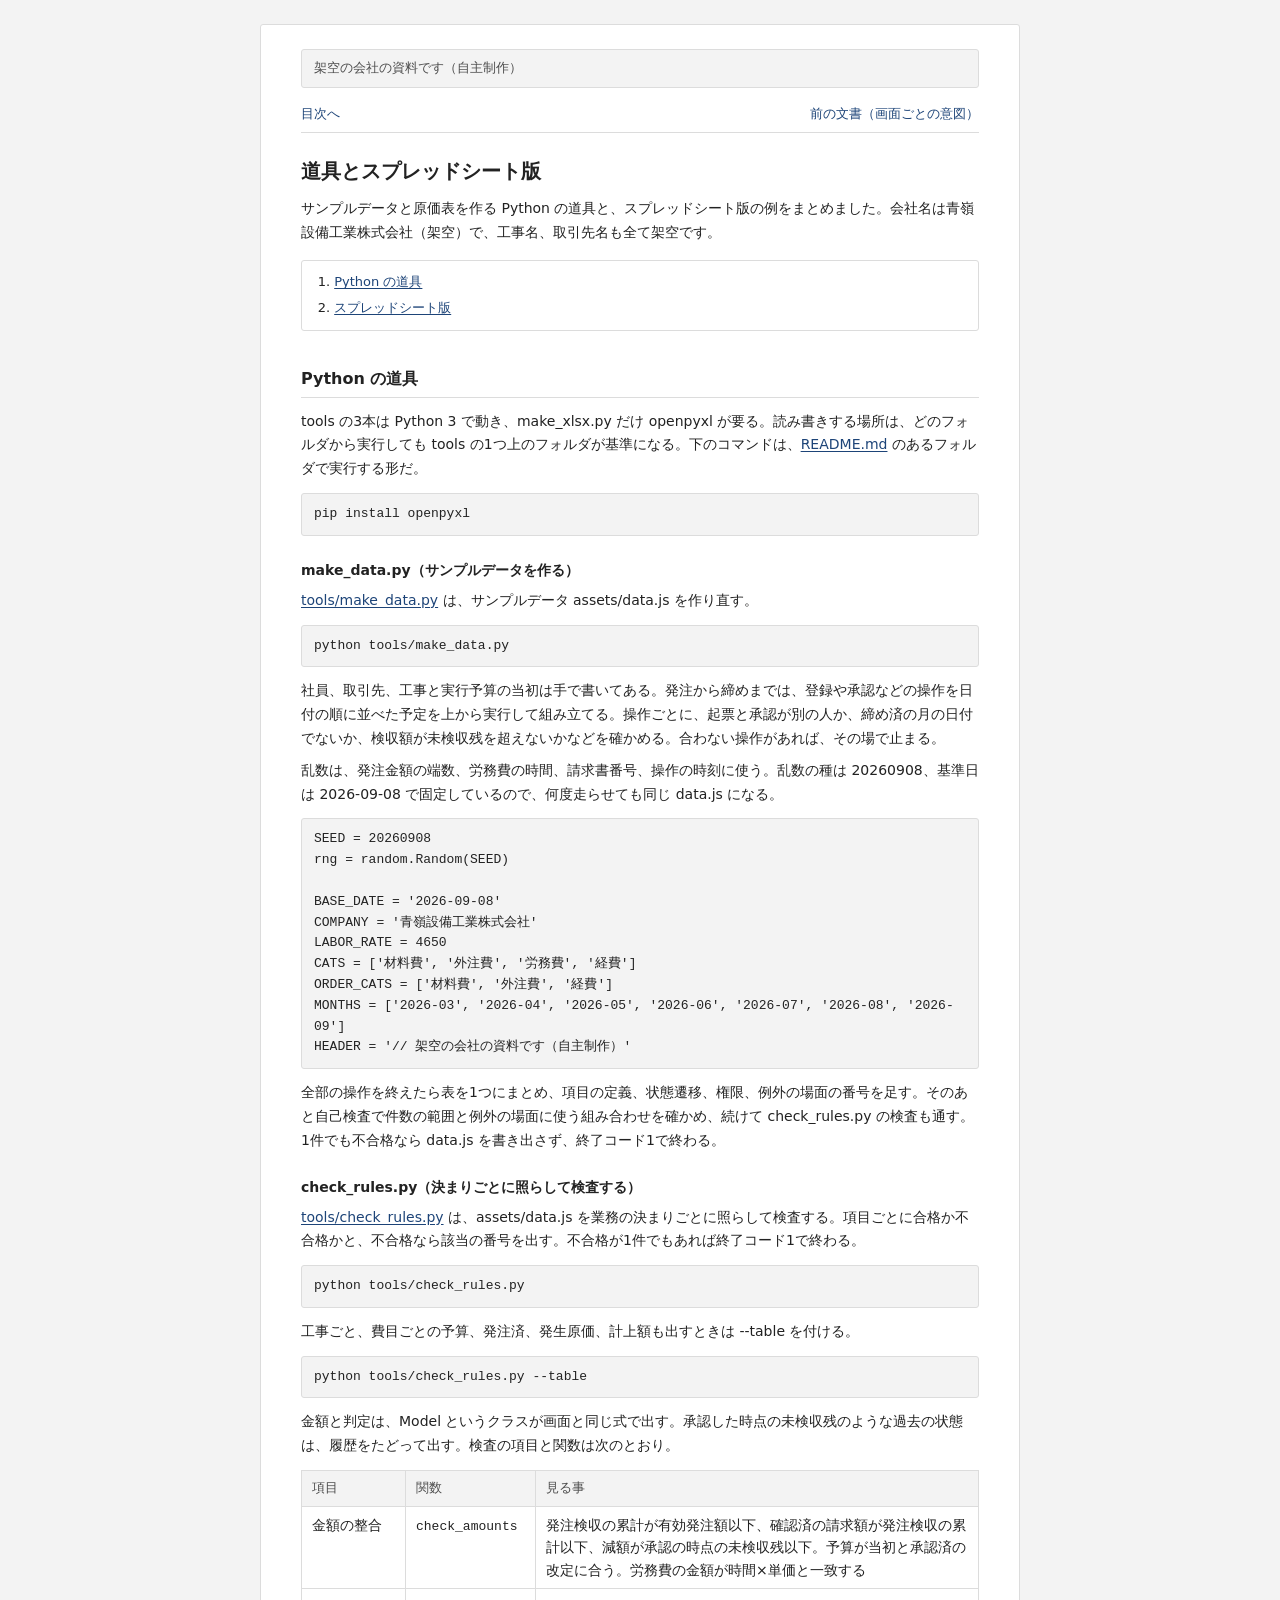
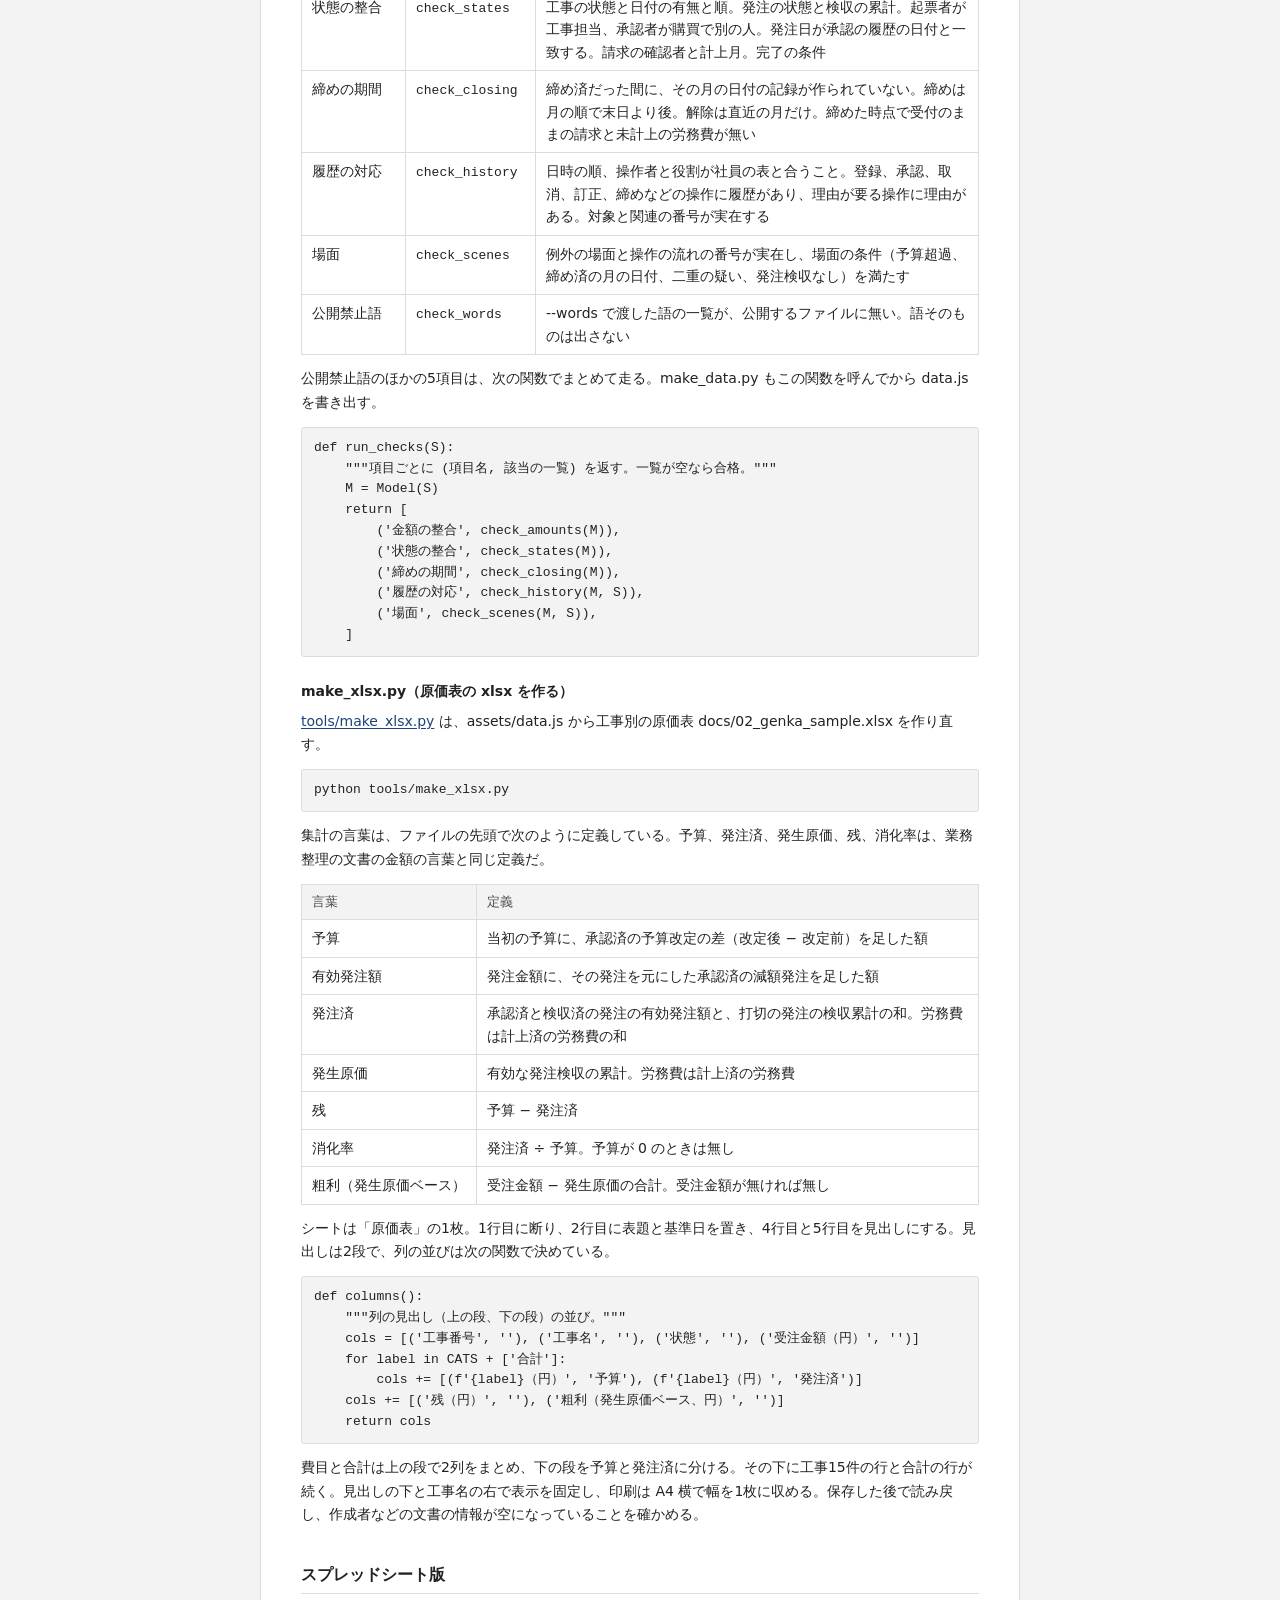
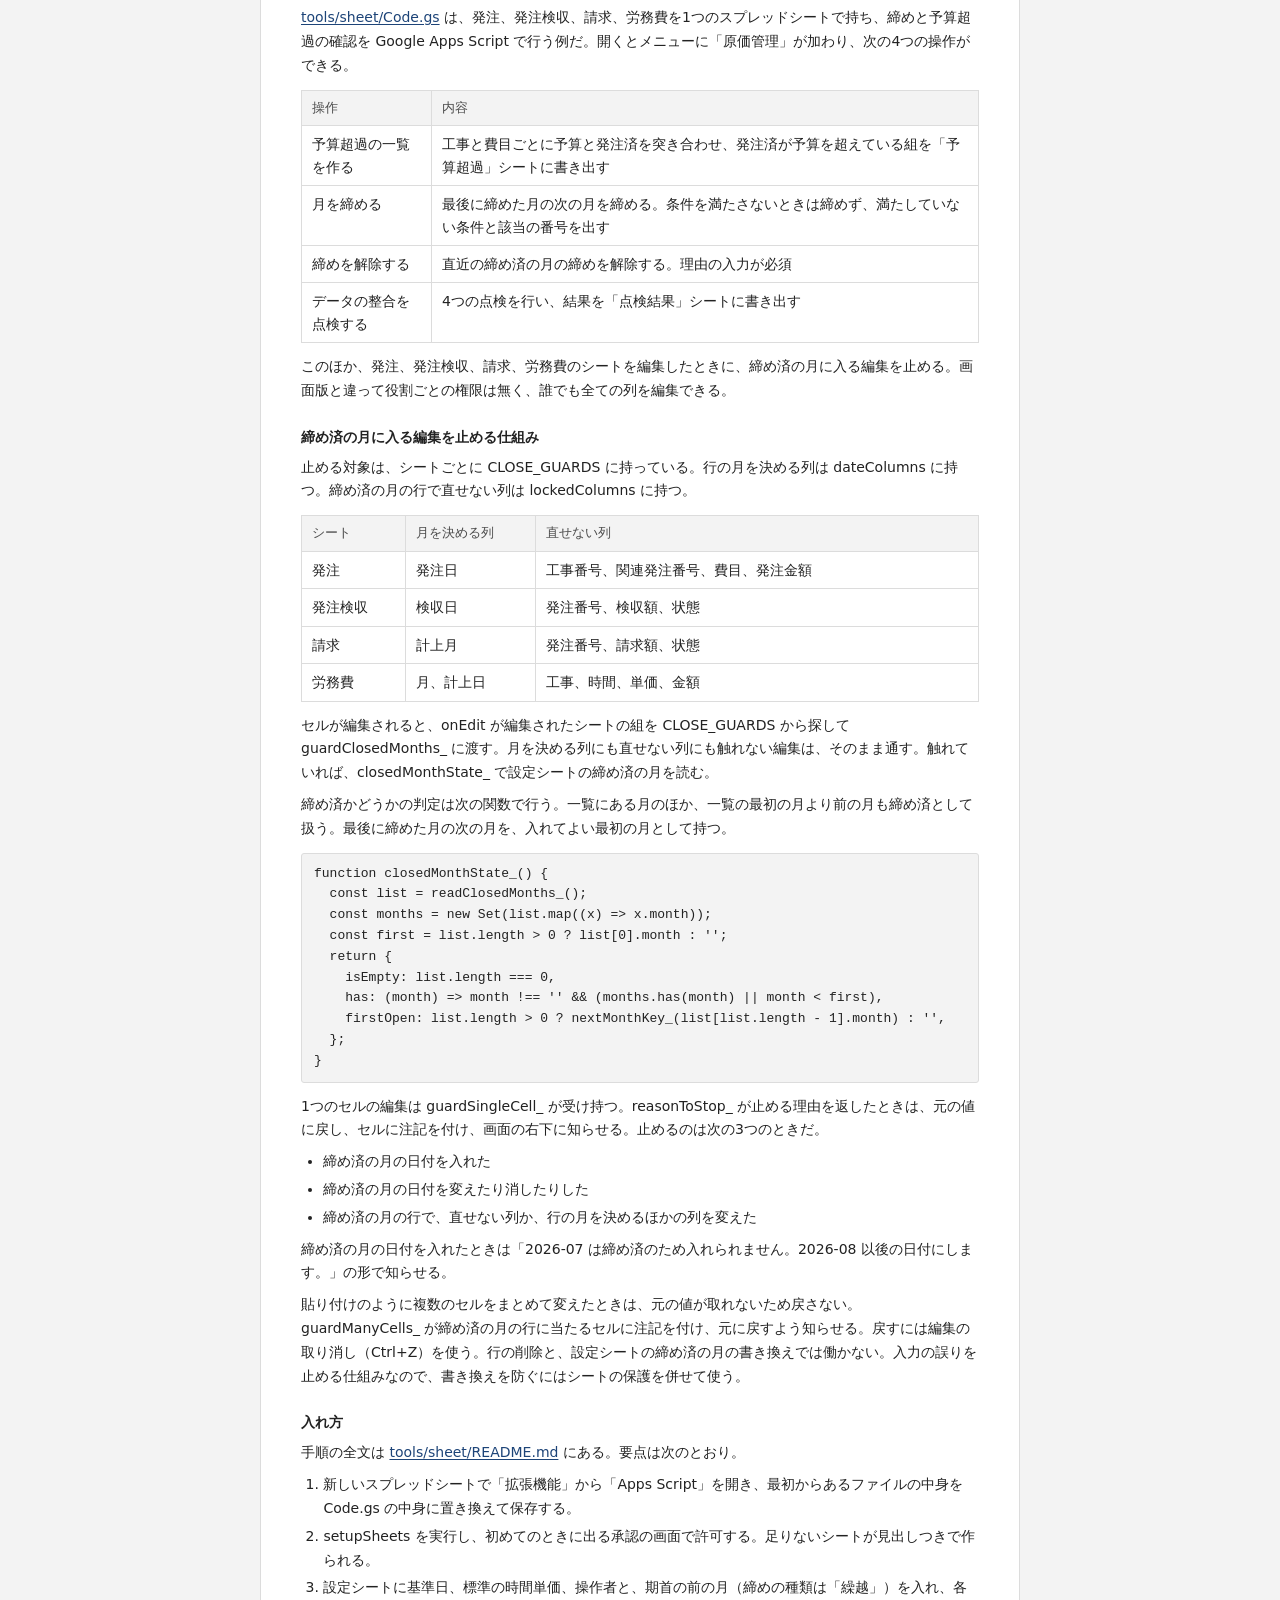
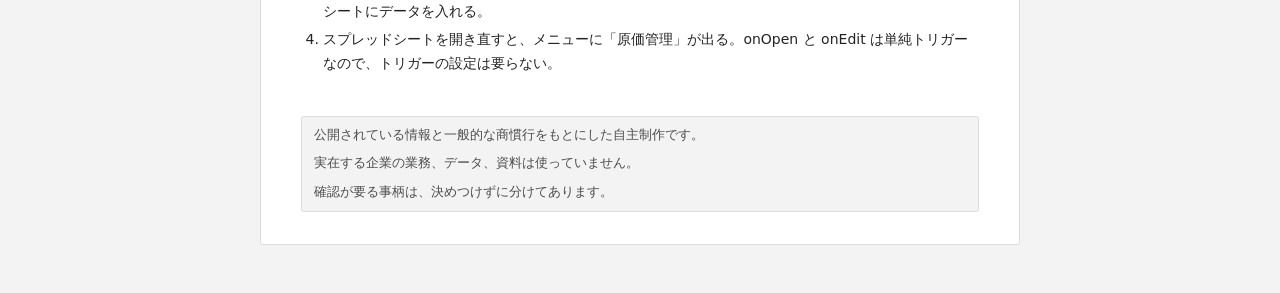
==== docs/07_dougu.html @ 303785d9 "設備工事会社の受発注と原価の画面設計（自主制作）" ====
<!DOCTYPE html>
<html lang="ja">
<head>
<meta charset="utf-8">
<meta name="viewport" content="width=device-width, initial-scale=1">
<title>道具とスプレッドシート版</title>
<link rel="stylesheet" href="docs.css">
</head>
<body>
<div class="page">
<header>
<p class="disc">架空の会社の資料です（自主制作）</p>
<nav class="nav" aria-label="文書の移動">
<a href="../index.html">目次へ</a>
<a class="prev" href="06_gamen_ito.html">前の文書<span class="doc">（画面ごとの意図）</span></a>
</nav>
</header>

<main>
<h1>道具とスプレッドシート版</h1>
<p>サンプルデータと原価表を作る Python の道具と、スプレッドシート版の例をまとめました。会社名は青嶺設備工業株式会社（架空）で、工事名、取引先名も全て架空です。</p>

<nav class="toc" aria-label="この文書の目次">
<ol>
<li><a href="#python">Python の道具</a></li>
<li><a href="#sheet">スプレッドシート版</a></li>
</ol>
</nav>

<h2 id="python">Python の道具</h2>
<p>tools の3本は Python 3 で動き、make_xlsx.py だけ openpyxl が要る。読み書きする場所は、どのフォルダから実行しても tools の1つ上のフォルダが基準になる。下のコマンドは、<a href="../README.md">README.md</a> のあるフォルダで実行する形だ。</p>
<pre><code>pip install openpyxl</code></pre>

<h3>make_data.py（サンプルデータを作る）</h3>
<p><a href="../tools/make_data.py">tools/make_data.py</a> は、サンプルデータ assets/data.js を作り直す。</p>
<pre><code>python tools/make_data.py</code></pre>
<p>社員、取引先、工事と実行予算の当初は手で書いてある。発注から締めまでは、登録や承認などの操作を日付の順に並べた予定を上から実行して組み立てる。操作ごとに、起票と承認が別の人か、締め済の月の日付でないか、検収額が未検収残を超えないかなどを確かめる。合わない操作があれば、その場で止まる。</p>
<p>乱数は、発注金額の端数、労務費の時間、請求書番号、操作の時刻に使う。乱数の種は 20260908、基準日は 2026-09-08 で固定しているので、何度走らせても同じ data.js になる。</p>
<pre><code>SEED = 20260908
rng = random.Random(SEED)

BASE_DATE = '2026-09-08'
COMPANY = '青嶺設備工業株式会社'
LABOR_RATE = 4650
CATS = ['材料費', '外注費', '労務費', '経費']
ORDER_CATS = ['材料費', '外注費', '経費']
MONTHS = ['2026-03', '2026-04', '2026-05', '2026-06', '2026-07', '2026-08', '2026-09']
HEADER = '// 架空の会社の資料です（自主制作）'</code></pre>
<p>全部の操作を終えたら表を1つにまとめ、項目の定義、状態遷移、権限、例外の場面の番号を足す。そのあと自己検査で件数の範囲と例外の場面に使う組み合わせを確かめ、続けて check_rules.py の検査も通す。1件でも不合格なら data.js を書き出さず、終了コード1で終わる。</p>

<h3>check_rules.py（決まりごとに照らして検査する）</h3>
<p><a href="../tools/check_rules.py">tools/check_rules.py</a> は、assets/data.js を業務の決まりごとに照らして検査する。項目ごとに合格か不合格かと、不合格なら該当の番号を出す。不合格が1件でもあれば終了コード1で終わる。</p>
<pre><code>python tools/check_rules.py</code></pre>
<p>工事ごと、費目ごとの予算、発注済、発生原価、計上額も出すときは --table を付ける。</p>
<pre><code>python tools/check_rules.py --table</code></pre>
<p>金額と判定は、Model というクラスが画面と同じ式で出す。承認した時点の未検収残のような過去の状態は、履歴をたどって出す。検査の項目と関数は次のとおり。</p>
<table class="tbl stack">
<thead><tr><th class="w8">項目</th><th class="w10">関数</th><th>見る事</th></tr></thead>
<tbody>
<tr><td data-label="項目">金額の整合</td><td data-label="関数"><code>check_amounts</code></td><td data-label="見る事">発注検収の累計が有効発注額以下、確認済の請求額が発注検収の累計以下、減額が承認の時点の未検収残以下。予算が当初と承認済の改定に合う。労務費の金額が時間×単価と一致する</td></tr>
<tr><td data-label="項目">状態の整合</td><td data-label="関数"><code>check_states</code></td><td data-label="見る事">工事の状態と日付の有無と順。発注の状態と検収の累計。起票者が工事担当、承認者が購買で別の人。発注日が承認の履歴の日付と一致する。請求の確認者と計上月。完了の条件</td></tr>
<tr><td data-label="項目">締めの期間</td><td data-label="関数"><code>check_closing</code></td><td data-label="見る事">締め済だった間に、その月の日付の記録が作られていない。締めは月の順で末日より後。解除は直近の月だけ。締めた時点で受付のままの請求と未計上の労務費が無い</td></tr>
<tr><td data-label="項目">履歴の対応</td><td data-label="関数"><code>check_history</code></td><td data-label="見る事">日時の順、操作者と役割が社員の表と合うこと。登録、承認、取消、訂正、締めなどの操作に履歴があり、理由が要る操作に理由がある。対象と関連の番号が実在する</td></tr>
<tr><td data-label="項目">場面</td><td data-label="関数"><code>check_scenes</code></td><td data-label="見る事">例外の場面と操作の流れの番号が実在し、場面の条件（予算超過、締め済の月の日付、二重の疑い、発注検収なし）を満たす</td></tr>
<tr><td data-label="項目">公開禁止語</td><td data-label="関数"><code>check_words</code></td><td data-label="見る事">--words で渡した語の一覧が、公開するファイルに無い。語そのものは出さない</td></tr>
</tbody>
</table>
<p>公開禁止語のほかの5項目は、次の関数でまとめて走る。make_data.py もこの関数を呼んでから data.js を書き出す。</p>
<pre><code>def run_checks(S):
    """項目ごとに (項目名, 該当の一覧) を返す。一覧が空なら合格。"""
    M = Model(S)
    return [
        ('金額の整合', check_amounts(M)),
        ('状態の整合', check_states(M)),
        ('締めの期間', check_closing(M)),
        ('履歴の対応', check_history(M, S)),
        ('場面', check_scenes(M, S)),
    ]</code></pre>

<h3>make_xlsx.py（原価表の xlsx を作る）</h3>
<p><a href="../tools/make_xlsx.py">tools/make_xlsx.py</a> は、assets/data.js から工事別の原価表 docs/02_genka_sample.xlsx を作り直す。</p>
<pre><code>python tools/make_xlsx.py</code></pre>
<p>集計の言葉は、ファイルの先頭で次のように定義している。予算、発注済、発生原価、残、消化率は、業務整理の文書の金額の言葉と同じ定義だ。</p>
<table class="tbl stack">
<thead><tr><th class="w8">言葉</th><th>定義</th></tr></thead>
<tbody>
<tr><td data-label="言葉">予算</td><td data-label="定義">当初の予算に、承認済の予算改定の差（改定後 − 改定前）を足した額</td></tr>
<tr><td data-label="言葉">有効発注額</td><td data-label="定義">発注金額に、その発注を元にした承認済の減額発注を足した額</td></tr>
<tr><td data-label="言葉">発注済</td><td data-label="定義">承認済と検収済の発注の有効発注額と、打切の発注の検収累計の和。労務費は計上済の労務費の和</td></tr>
<tr><td data-label="言葉">発生原価</td><td data-label="定義">有効な発注検収の累計。労務費は計上済の労務費</td></tr>
<tr><td data-label="言葉">残</td><td data-label="定義">予算 − 発注済</td></tr>
<tr><td data-label="言葉">消化率</td><td data-label="定義">発注済 ÷ 予算。予算が 0 のときは無し</td></tr>
<tr><td data-label="言葉"><span class="nw">粗利（発生原価ベース）</span></td><td data-label="定義">受注金額 − 発生原価の合計。受注金額が無ければ無し</td></tr>
</tbody>
</table>
<p>シートは「原価表」の1枚。1行目に断り、2行目に表題と基準日を置き、4行目と5行目を見出しにする。見出しは2段で、列の並びは次の関数で決めている。</p>
<pre><code>def columns():
    """列の見出し（上の段、下の段）の並び。"""
    cols = [('工事番号', ''), ('工事名', ''), ('状態', ''), ('受注金額（円）', '')]
    for label in CATS + ['合計']:
        cols += [(f'{label}（円）', '予算'), (f'{label}（円）', '発注済')]
    cols += [('残（円）', ''), ('粗利（発生原価ベース、円）', '')]
    return cols</code></pre>
<p>費目と合計は上の段で2列をまとめ、下の段を予算と発注済に分ける。その下に工事15件の行と合計の行が続く。見出しの下と工事名の右で表示を固定し、印刷は A4 横で幅を1枚に収める。保存した後で読み戻し、作成者などの文書の情報が空になっていることを確かめる。</p>

<h2 id="sheet">スプレッドシート版</h2>
<p><a href="../tools/sheet/Code.gs">tools/sheet/Code.gs</a> は、発注、発注検収、請求、労務費を1つのスプレッドシートで持ち、締めと予算超過の確認を Google Apps Script で行う例だ。開くとメニューに「原価管理」が加わり、次の4つの操作ができる。</p>
<table class="tbl stack">
<thead><tr><th class="w10">操作</th><th>内容</th></tr></thead>
<tbody>
<tr><td data-label="操作">予算超過の一覧を作る</td><td data-label="内容">工事と費目ごとに予算と発注済を突き合わせ、発注済が予算を超えている組を「予算超過」シートに書き出す</td></tr>
<tr><td data-label="操作">月を締める</td><td data-label="内容">最後に締めた月の次の月を締める。条件を満たさないときは締めず、満たしていない条件と該当の番号を出す</td></tr>
<tr><td data-label="操作">締めを解除する</td><td data-label="内容">直近の締め済の月の締めを解除する。理由の入力が必須</td></tr>
<tr><td data-label="操作">データの整合を点検する</td><td data-label="内容">4つの点検を行い、結果を「点検結果」シートに書き出す</td></tr>
</tbody>
</table>
<p>このほか、発注、発注検収、請求、労務費のシートを編集したときに、締め済の月に入る編集を止める。画面版と違って役割ごとの権限は無く、誰でも全ての列を編集できる。</p>

<h3>締め済の月に入る編集を止める仕組み</h3>
<p>止める対象は、シートごとに CLOSE_GUARDS に持っている。行の月を決める列は dateColumns に持つ。締め済の月の行で直せない列は lockedColumns に持つ。</p>
<table class="tbl stack">
<thead><tr><th class="w8">シート</th><th class="w10">月を決める列</th><th>直せない列</th></tr></thead>
<tbody>
<tr><td data-label="シート">発注</td><td data-label="月を決める列">発注日</td><td data-label="直せない列">工事番号、関連発注番号、費目、発注金額</td></tr>
<tr><td data-label="シート">発注検収</td><td data-label="月を決める列">検収日</td><td data-label="直せない列">発注番号、検収額、状態</td></tr>
<tr><td data-label="シート">請求</td><td data-label="月を決める列">計上月</td><td data-label="直せない列">発注番号、請求額、状態</td></tr>
<tr><td data-label="シート">労務費</td><td data-label="月を決める列">月、計上日</td><td data-label="直せない列">工事、時間、単価、金額</td></tr>
</tbody>
</table>
<p>セルが編集されると、onEdit が編集されたシートの組を CLOSE_GUARDS から探して guardClosedMonths_ に渡す。月を決める列にも直せない列にも触れない編集は、そのまま通す。触れていれば、closedMonthState_ で設定シートの締め済の月を読む。</p>
<p>締め済かどうかの判定は次の関数で行う。一覧にある月のほか、一覧の最初の月より前の月も締め済として扱う。最後に締めた月の次の月を、入れてよい最初の月として持つ。</p>
<pre><code>function closedMonthState_() {
  const list = readClosedMonths_();
  const months = new Set(list.map((x) =&gt; x.month));
  const first = list.length &gt; 0 ? list[0].month : '';
  return {
    isEmpty: list.length === 0,
    has: (month) =&gt; month !== '' &amp;&amp; (months.has(month) || month &lt; first),
    firstOpen: list.length &gt; 0 ? nextMonthKey_(list[list.length - 1].month) : '',
  };
}</code></pre>
<p>1つのセルの編集は guardSingleCell_ が受け持つ。reasonToStop_ が止める理由を返したときは、元の値に戻し、セルに注記を付け、画面の右下に知らせる。止めるのは次の3つのときだ。</p>
<ul>
<li>締め済の月の日付を入れた</li>
<li>締め済の月の日付を変えたり消したりした</li>
<li>締め済の月の行で、直せない列か、行の月を決めるほかの列を変えた</li>
</ul>
<p>締め済の月の日付を入れたときは「2026-07 は締め済のため入れられません。2026-08 以後の日付にします。」の形で知らせる。</p>
<p>貼り付けのように複数のセルをまとめて変えたときは、元の値が取れないため戻さない。guardManyCells_ が締め済の月の行に当たるセルに注記を付け、元に戻すよう知らせる。戻すには編集の取り消し（Ctrl+Z）を使う。行の削除と、設定シートの締め済の月の書き換えでは働かない。入力の誤りを止める仕組みなので、書き換えを防ぐにはシートの保護を併せて使う。</p>

<h3>入れ方</h3>
<p>手順の全文は <a href="../tools/sheet/README.md">tools/sheet/README.md</a> にある。要点は次のとおり。</p>
<ol>
<li>新しいスプレッドシートで「拡張機能」から「Apps Script」を開き、最初からあるファイルの中身を Code.gs の中身に置き換えて保存する。</li>
<li>setupSheets を実行し、初めてのときに出る承認の画面で許可する。足りないシートが見出しつきで作られる。</li>
<li>設定シートに基準日、標準の時間単価、操作者と、期首の前の月（締めの種類は「繰越」）を入れ、各シートにデータを入れる。</li>
<li>スプレッドシートを開き直すと、メニューに「原価管理」が出る。onOpen と onEdit は単純トリガーなので、トリガーの設定は要らない。</li>
</ol>
</main>

<footer class="disc">
<p>公開されている情報と一般的な商慣行をもとにした自主制作です。</p>
<p>実在する企業の業務、データ、資料は使っていません。</p>
<p>確認が要る事柄は、決めつけずに分けてあります。</p>
</footer>
</div>
</body>
</html>
---- docs/docs.css ----
:root {
  --c: #1d4478;
  --bg: #f3f3f3;
  --surface: #ffffff;
  --line: #dcdcdc;
  --ink: #222222;
  --ink-2: #4d4d4d;
  --ink-3: #757575;

  --font: system-ui, "Hiragino Sans", "Noto Sans JP", "Yu Gothic UI", "Meiryo", sans-serif;
  --mono: ui-monospace, "Consolas", "Menlo", monospace;
  --fs: 14px;
  --fs-s: 13px;
  --fs-h1: 20px;
  --fs-h2: 16px;
  --lh: 1.7;
  --r: 3px;
  --tap: 44px;
}

*, *::before, *::after { box-sizing: border-box; }

html { -webkit-text-size-adjust: 100%; }

body {
  margin: 0;
  background: var(--bg);
  color: var(--ink);
  font-family: var(--font);
  font-size: var(--fs);
  line-height: var(--lh);
  font-variant-numeric: tabular-nums;
  overflow-wrap: anywhere;
}

h1, h2, h3, p, ol, ul, dl, dd, figure, table { margin: 0; }

a { color: var(--c); text-decoration: underline; text-underline-offset: 2px; }

:focus-visible { outline: 2px solid var(--c); outline-offset: 2px; }

/* ---------- 紙面 ---------- */

.page {
  max-width: 760px;
  margin: 24px auto 48px;
  padding: 24px 40px 32px;
  background: var(--surface);
  border: 1px solid var(--line);
  border-radius: var(--r);
}

/* ---------- 断りの枠 ---------- */

.disc {
  padding: 8px 12px;
  background: var(--bg);
  border: 1px solid var(--line);
  border-radius: var(--r);
  color: var(--ink-2);
  font-size: var(--fs-s);
  line-height: 1.6;
}
footer.disc { margin-top: 40px; }

/* ---------- 文書間の移動の帯 ---------- */

.nav {
  display: flex; flex-wrap: wrap; align-items: center; gap: 0 20px;
  margin: 8px 0 24px;
  border-bottom: 1px solid var(--line);
  font-size: var(--fs-s);
}
.nav a, .nav .off {
  display: inline-flex; align-items: center;
  min-height: 36px;
  white-space: nowrap;
}
.nav a { text-decoration: none; }
.nav a:hover { text-decoration: underline; }
.nav .off { color: var(--ink-3); }
.nav .prev { margin-left: auto; }

/* ---------- 見出しと本文 ---------- */

h1 { font-size: var(--fs-h1); font-weight: 600; line-height: 1.4; margin-bottom: 12px; }

h2 {
  margin: 36px 0 12px;
  padding-bottom: 6px;
  border-bottom: 1px solid var(--line);
  font-size: var(--fs-h2); font-weight: 600; line-height: 1.5;
}

h3 { margin: 24px 0 8px; font-size: var(--fs); font-weight: 600; line-height: 1.5; }

h2 + h3 { margin-top: 12px; }

p + p { margin-top: 8px; }

ol, ul { padding-left: 1.6em; }
li + li { margin-top: 4px; }
p + ol, p + ul, ol + p, ul + p { margin-top: 8px; }

.muted { color: var(--ink-2); }
.small { font-size: var(--fs-s); }
.nw { white-space: nowrap; }
.num { text-align: right; white-space: nowrap; }

code { font-family: var(--mono); font-size: 0.93em; }
pre {
  margin: 12px 0;
  padding: 10px 12px;
  background: var(--bg);
  border: 1px solid var(--line);
  border-radius: var(--r);
  font-family: var(--mono);
  font-size: var(--fs-s);
  line-height: 1.6;
  white-space: pre-wrap;
  overflow-wrap: anywhere;
}
pre code { font-size: inherit; }

/* ---------- ページ内の目次 ---------- */

.toc {
  margin: 16px 0 8px;
  padding: 8px 14px;
  border: 1px solid var(--line);
  border-radius: var(--r);
  font-size: var(--fs-s);
}
.toc ol { padding-left: 1.4em; }
.toc li + li { margin-top: 0; }
.toc a { display: inline-block; padding: 2px 0; }

/* ---------- 項目名と値の2列 ---------- */

.kv {
  display: grid;
  grid-template-columns: 7em minmax(0, 1fr);
  border-top: 1px solid var(--line);
}
.kv dt, .kv dd { padding: 7px 0; border-bottom: 1px solid var(--line); }
.kv dt { padding-right: 12px; color: var(--ink-2); font-size: var(--fs-s); line-height: 1.8; }

/* ---------- 表 ---------- */

.tbl {
  width: 100%;
  margin: 12px 0;
  border-collapse: collapse;
}
.tbl th, .tbl td {
  padding: 7px 10px;
  border: 1px solid var(--line);
  text-align: left;
  vertical-align: top;
  line-height: 1.6;
}
.tbl th {
  background: var(--bg);
  color: var(--ink-2);
  font-size: var(--fs-s);
  font-weight: 400;
  white-space: nowrap;
}
.tbl th.num, .tbl td.num { text-align: right; white-space: nowrap; }
.tbl .w5 { width: 5em; }
.tbl .w7 { width: 7em; }
.tbl .w8 { width: 8em; }
.tbl .w9 { width: 9em; }
.tbl .w10 { width: 10em; }
.tbl .w12 { width: 12em; }
.tbl caption { padding-bottom: 6px; text-align: left; color: var(--ink-2); font-size: var(--fs-s); }

/* 列幅を見出しの幅クラスで決め、中身の長さで変えない */
.tbl.fixed { table-layout: fixed; }

/* 語の途中で折り返さない（括弧、句読点、空白の前後でだけ折り返す） */
.ka { word-break: keep-all; overflow-wrap: break-word; }

/* 文の列: 語の途中で折り返さない。対応するブラウザでは文節の切れ目で折り返し、列を文節より細くしない */
.ph { word-break: keep-all; }
@supports (word-break: auto-phrase) {
  .ph { word-break: auto-phrase; overflow-wrap: break-word; }
}

/* 列の多い表: 幅 780 以上と印刷では文字と左右の余白を詰めて1行に収める */
@media print, (min-width: 780px) {
  .tbl.dense { font-size: var(--fs-s); }
  .tbl.dense th, .tbl.dense td { padding: 7px 5px; }
}

/* ---------- 図 ---------- */

.fig { margin: 16px 0 24px; }
.fig img {
  display: block;
  width: 100%;
  height: auto;
  background: var(--surface);
  border: 1px solid var(--line);
  border-radius: var(--r);
}
.fig figcaption {
  display: flex; align-items: center; justify-content: space-between; flex-wrap: wrap; gap: 0 16px;
  margin-top: 4px;
  color: var(--ink-2);
  font-size: var(--fs-s);
}
.fig .open { display: inline-flex; align-items: center; min-height: 36px; white-space: nowrap; }

/* ---------- 会話の書き起こし ---------- */

.talk { border-top: 1px solid var(--line); }
.talk > div {
  display: grid;
  grid-template-columns: 5em minmax(0, 1fr);
  gap: 4px 16px;
  padding: 10px 0;
  border-bottom: 1px solid var(--line);
}
.talk dt { grid-column: 1; color: var(--ink-2); font-size: var(--fs-s); line-height: 1.85; white-space: nowrap; }
.talk dd { grid-column: 2; }

/* ---------- 幅 780 未満: 列の多い表を縦に並べる ---------- */

@media screen and (max-width: 779px) {
  .stack.wide, .stack.wide tbody, .stack.wide tr, .stack.wide td { display: block; width: auto; }
  .stack.wide thead { display: none; }
  .stack.wide tr { padding: 6px 12px; border: 1px solid var(--line); border-top: 0; }
  .stack.wide tr:first-child { border-top: 1px solid var(--line); }
  .stack.wide td { position: relative; padding: 3px 0 3px 7.5em; border: 0; }
  .stack.wide td::before {
    content: attr(data-label);
    position: absolute; left: 0; top: 3px;
    width: 7em;
    color: var(--ink-2);
    font-size: var(--fs-s);
    line-height: 1.85;
  }
}

/* ---------- 幅 640 以下（375 を含む） ---------- */

@media (max-width: 640px) {
  body { background: var(--surface); }

  .page { margin: 0; padding: 12px 16px 32px; border: 0; border-radius: 0; }

  .nav { gap: 0 16px; }
  .nav .doc { display: none; }
  .nav a, .nav .off, .fig .open { min-height: var(--tap); }
  .toc a { padding: 8px 0; }

  h2 { margin-top: 32px; }

  .talk > div { grid-template-columns: minmax(0, 1fr); gap: 2px; }
  .talk dt, .talk dd { grid-column: 1; }

  .kv { grid-template-columns: 6em minmax(0, 1fr); }

  .stack, .stack tbody, .stack tr, .stack td { display: block; width: auto; }
  .stack thead { display: none; }
  .stack tr { padding: 6px 12px; border: 1px solid var(--line); border-top: 0; }
  .stack tr:first-child { border-top: 1px solid var(--line); }
  .stack td { position: relative; padding: 3px 0 3px 7.5em; border: 0; }
  .stack td::before {
    content: attr(data-label);
    position: absolute; left: 0; top: 3px;
    width: 7em;
    color: var(--ink-2);
    font-size: var(--fs-s);
    line-height: 1.85;
  }
  .stack td.num { text-align: left; }
}

/* ---------- 印刷（A4） ---------- */

@page { size: A4; margin: 16mm 15mm 18mm; }

@media print {
  body { background: var(--surface); font-size: 10.5pt; }
  .page { max-width: none; margin: 0; padding: 0; border: 0; }
  .nav, .toc, .fig .open { display: none; }
  a { color: var(--ink); text-decoration: none; }
  h2, h3 { break-after: avoid; }
  .tbl tr, .talk > div, .fig, .disc { break-inside: avoid; }
  .tbl th { background: var(--surface); }
}
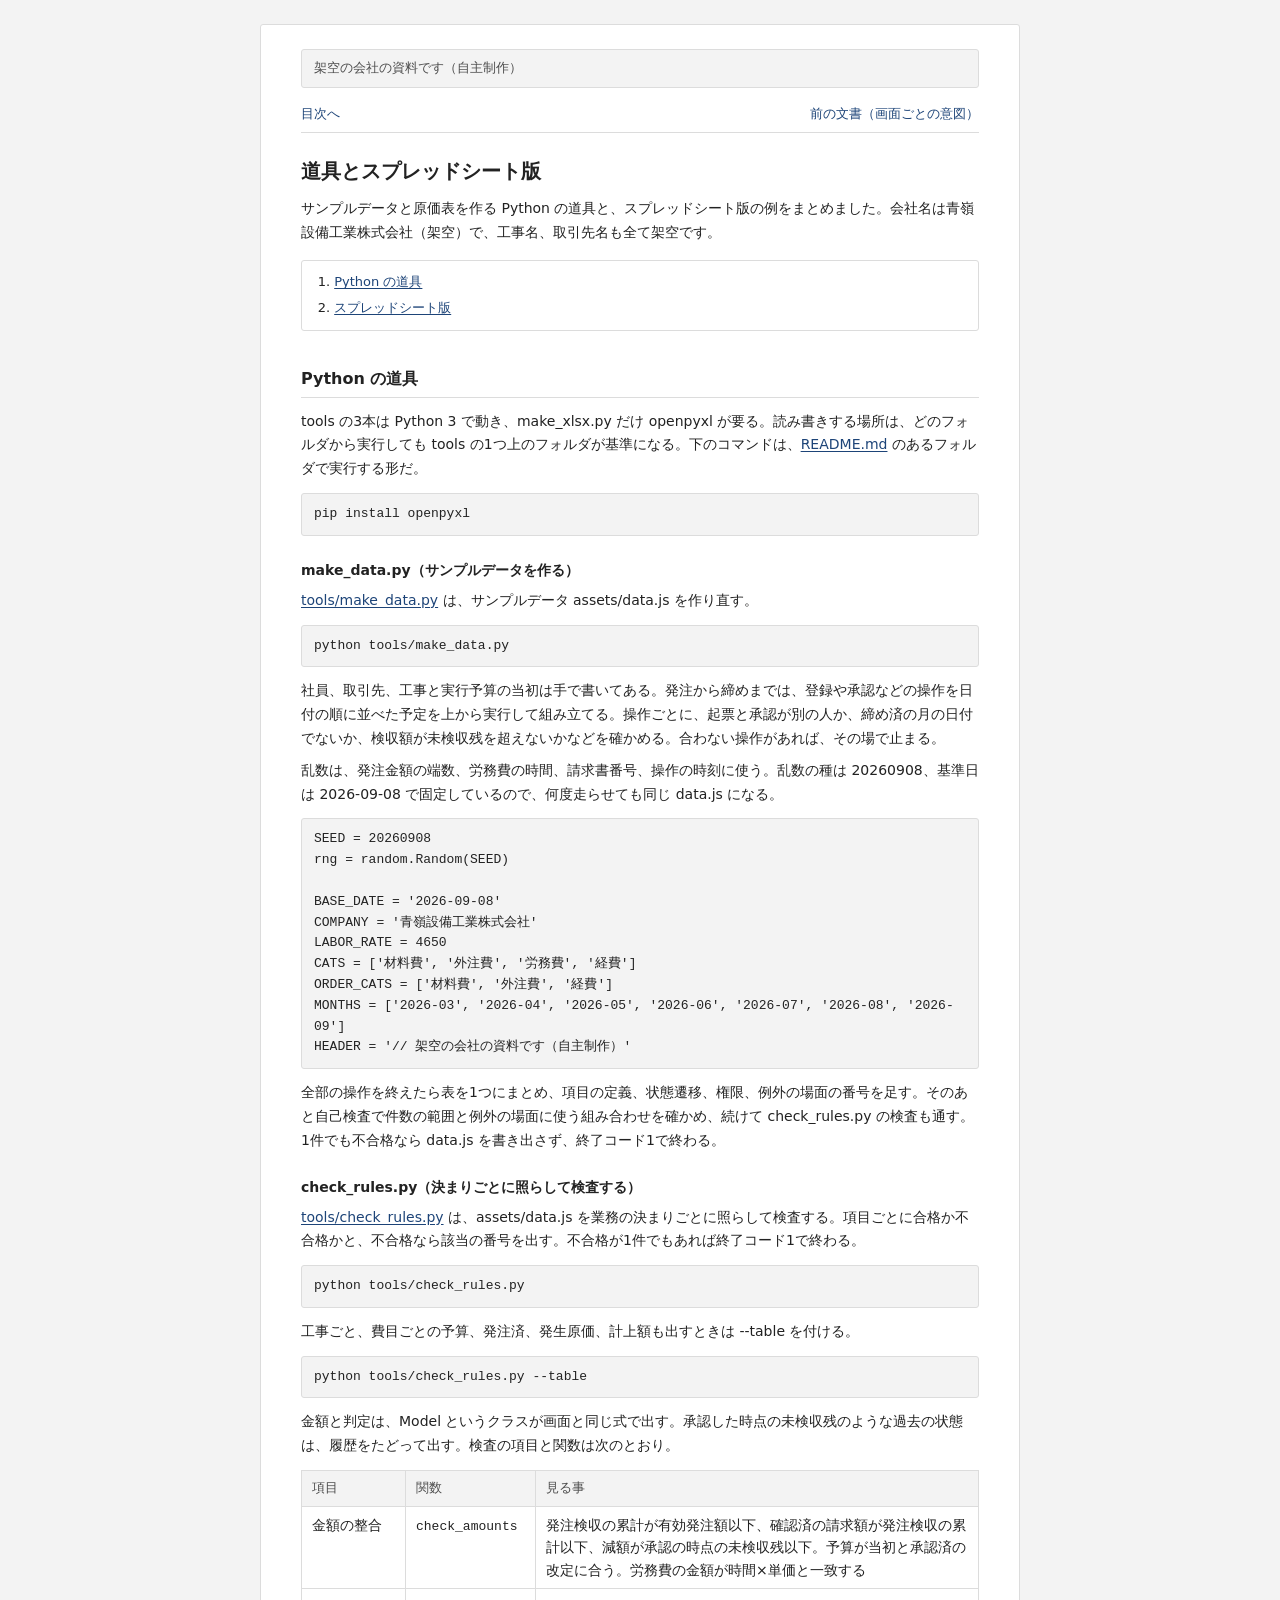
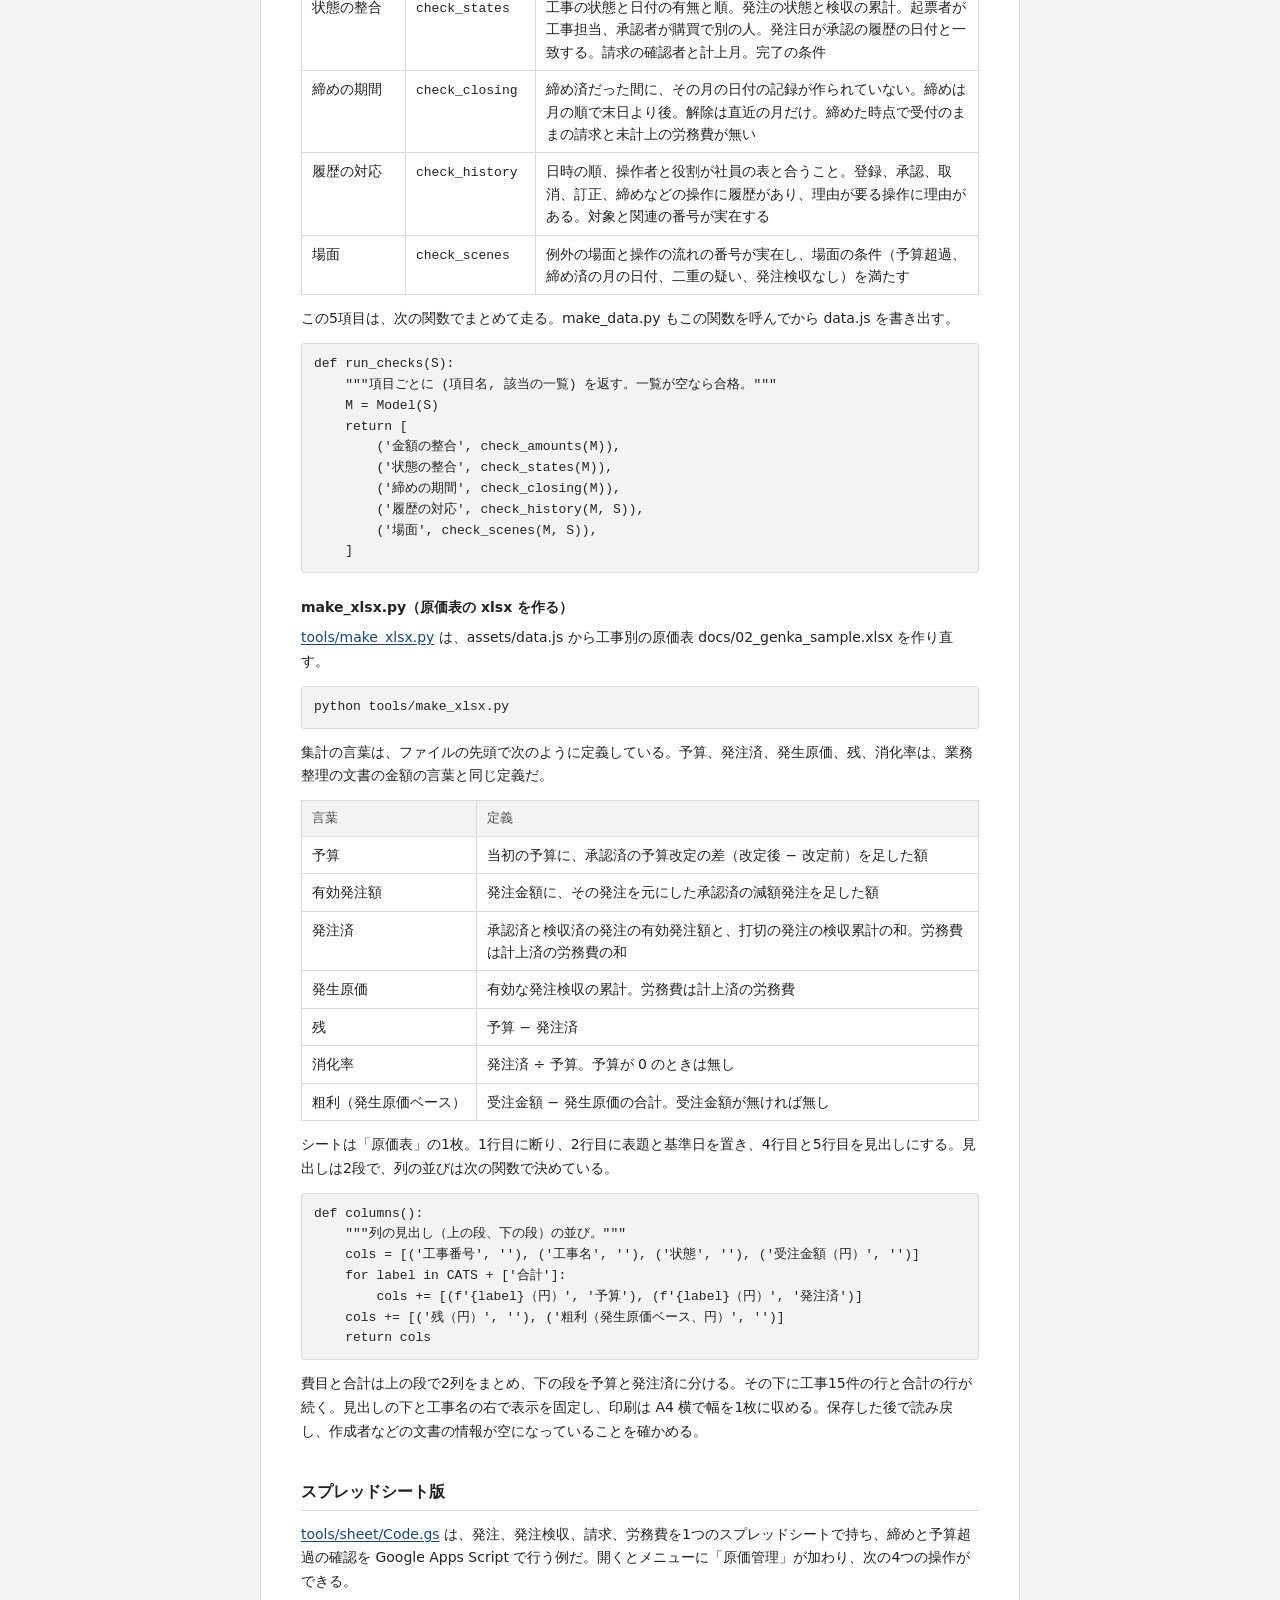
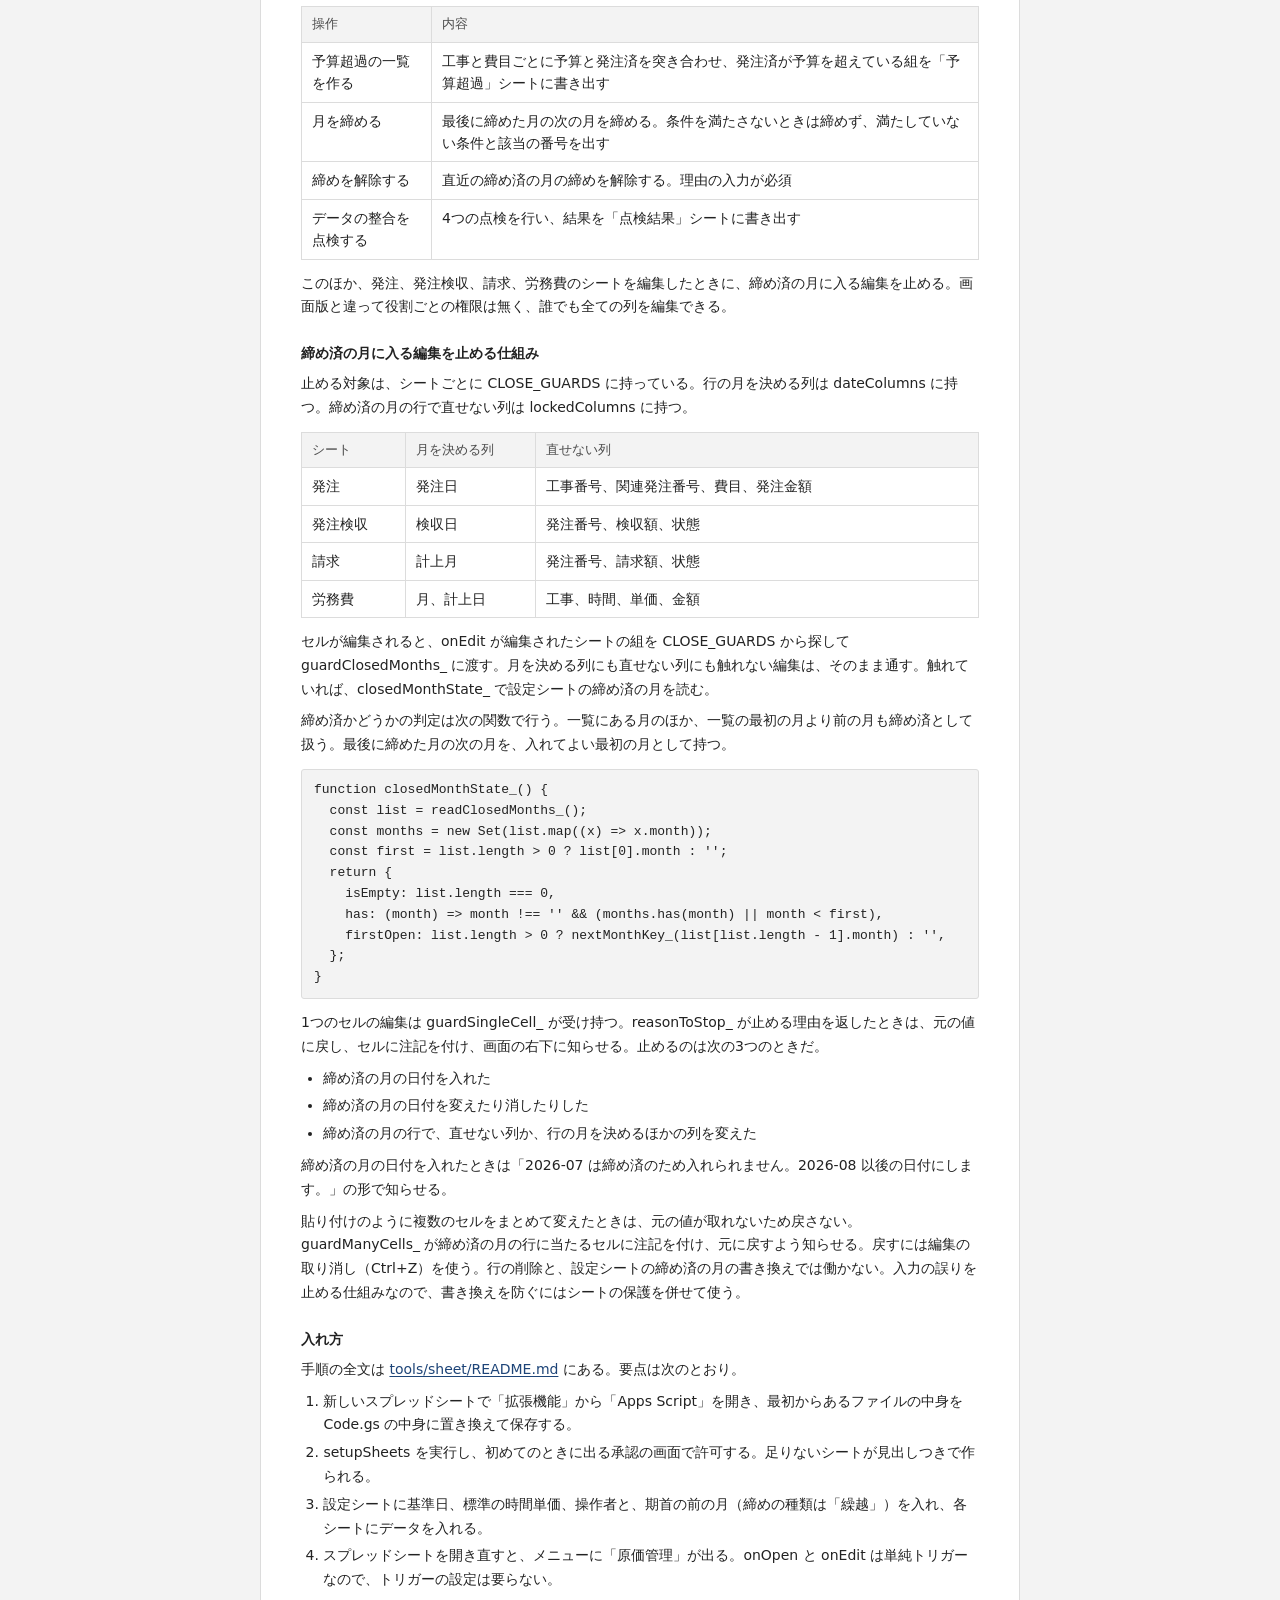
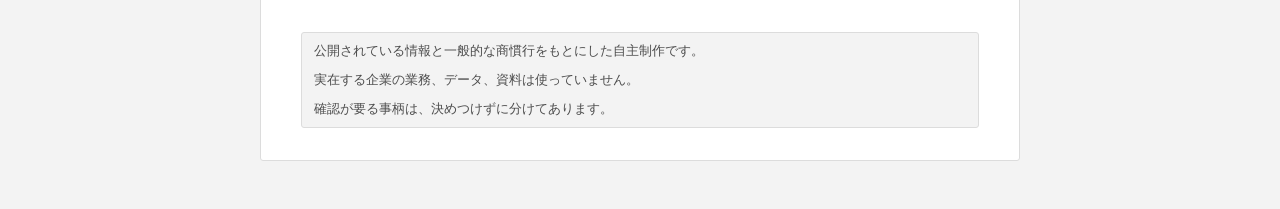
==== commit 87a3b437: "作り方と見る順番の文を整理し、道具の文書の説明を揃える" ====
--- a/docs/07_dougu.html
+++ b/docs/07_dougu.html
@@ -62,10 +62,9 @@
 <tr><td data-label="項目">締めの期間</td><td data-label="関数"><code>check_closing</code></td><td data-label="見る事">締め済だった間に、その月の日付の記録が作られていない。締めは月の順で末日より後。解除は直近の月だけ。締めた時点で受付のままの請求と未計上の労務費が無い</td></tr>
 <tr><td data-label="項目">履歴の対応</td><td data-label="関数"><code>check_history</code></td><td data-label="見る事">日時の順、操作者と役割が社員の表と合うこと。登録、承認、取消、訂正、締めなどの操作に履歴があり、理由が要る操作に理由がある。対象と関連の番号が実在する</td></tr>
 <tr><td data-label="項目">場面</td><td data-label="関数"><code>check_scenes</code></td><td data-label="見る事">例外の場面と操作の流れの番号が実在し、場面の条件（予算超過、締め済の月の日付、二重の疑い、発注検収なし）を満たす</td></tr>
-<tr><td data-label="項目">公開禁止語</td><td data-label="関数"><code>check_words</code></td><td data-label="見る事">--words で渡した語の一覧が、公開するファイルに無い。語そのものは出さない</td></tr>
 </tbody>
 </table>
-<p>公開禁止語のほかの5項目は、次の関数でまとめて走る。make_data.py もこの関数を呼んでから data.js を書き出す。</p>
+<p>この5項目は、次の関数でまとめて走る。make_data.py もこの関数を呼んでから data.js を書き出す。</p>
 <pre><code>def run_checks(S):
     """項目ごとに (項目名, 該当の一覧) を返す。一覧が空なら合格。"""
     M = Model(S)
